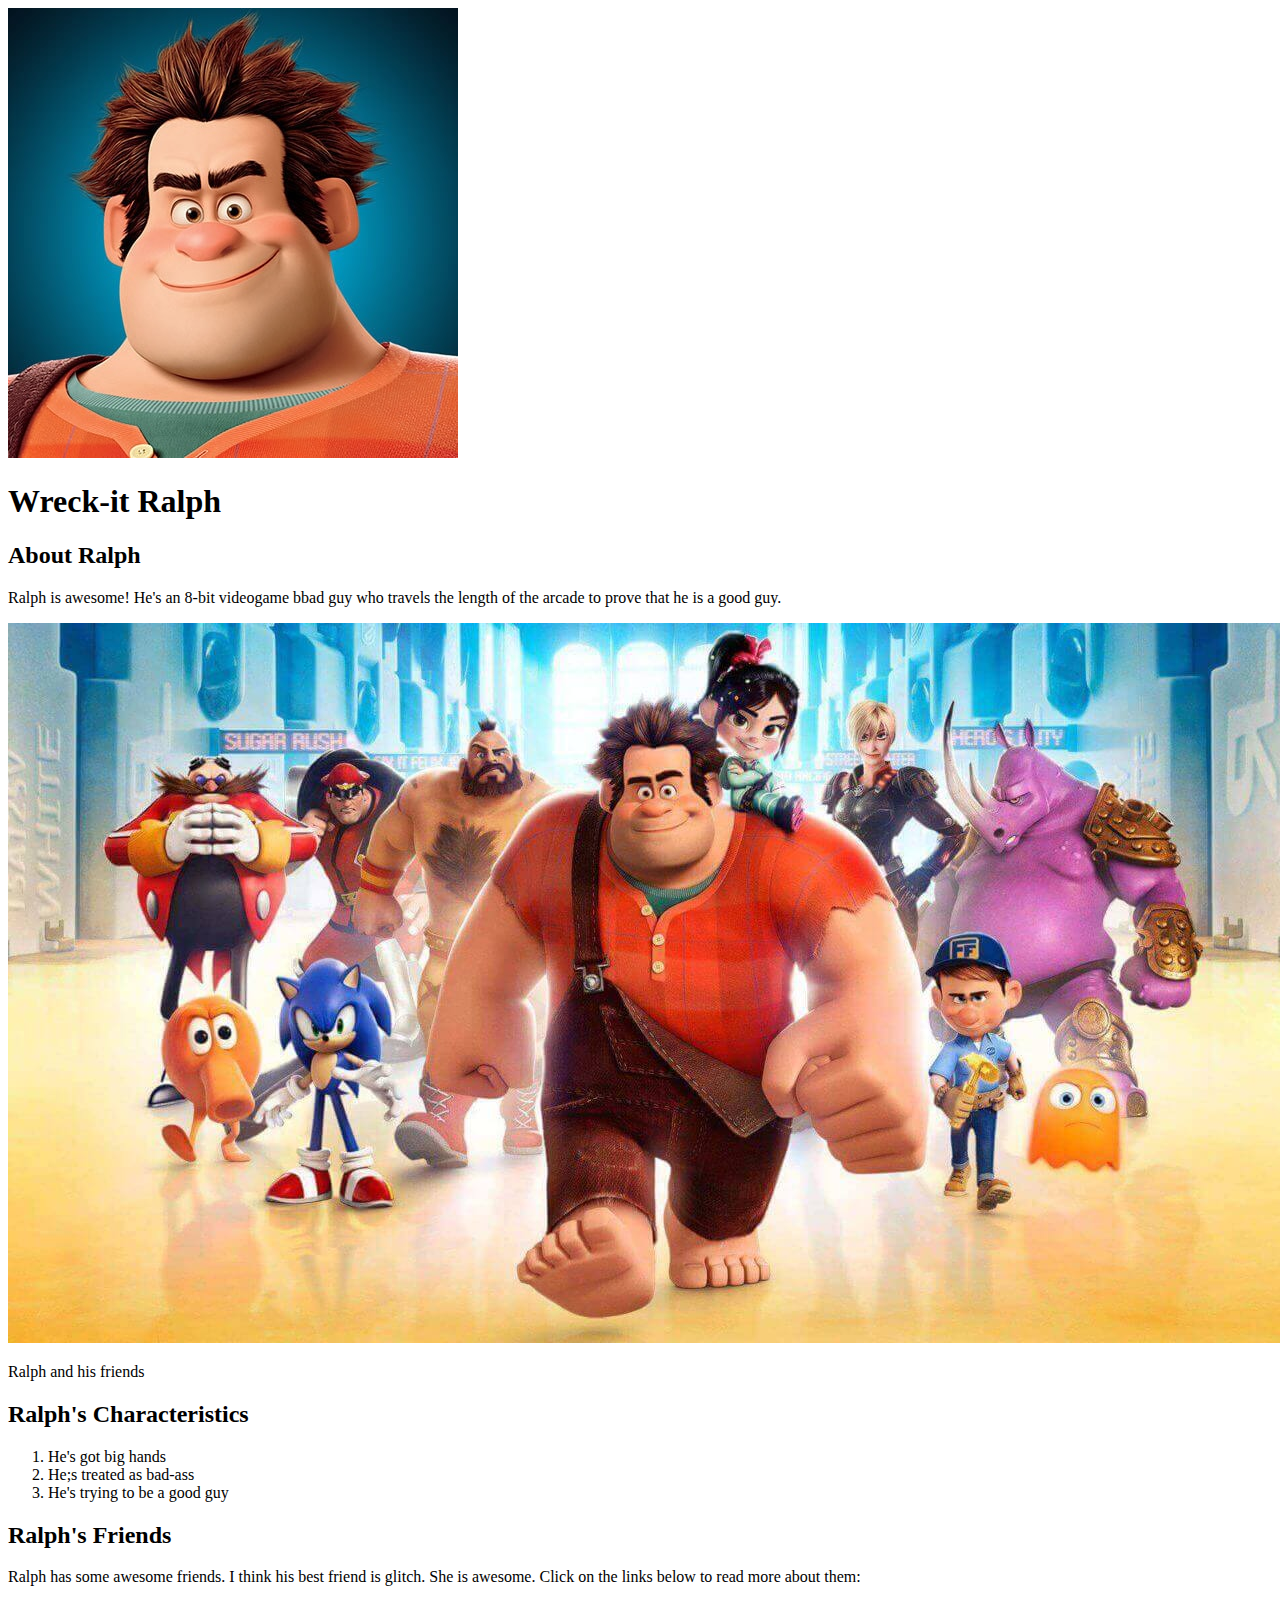
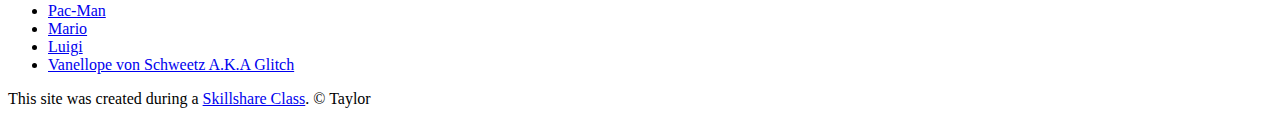
==== index.html @ 05402051 "Added our characters index.html file and a few images" ====
<!DOCTYPE html>
<html>
<head>
	<title>Wreck-it Ralph</title>
	<link rel="icon" href="img/ralph.jpeg">
</head>
<body>
	<!-- header element -->
	<header>
		<img src="img/ralph.jpeg">
		<h1>Wreck-it Ralph</h1>
	</header>

	<!-- main element -->
	<main>
		<h2>About Ralph</h2>
		<p>Ralph is awesome! He's an 8-bit videogame bbad guy who travels the length of the arcade to prove that he is a good guy.</p>
		<img src="img/ralph-big.jpg">
		<p>Ralph and his friends</p>
		
		<!-- Characteristics -->
		<h2>Ralph's Characteristics</h2>
		<ol>
			<li>He's got big hands</li>
			<li>He;s treated as bad-ass</li>
			<li>He's trying to be a good guy</li>
		</ol>
		
		<!-- Friends -->
		<h2>Ralph's Friends</h2>
		<p>Ralph has some awesome friends. I think his best friend is glitch. She is awesome. Click on the links below to read more about them:</p>
		<ul>
			<li><a target="_blank" href="https://en.wikipedia.org/wiki/Pac-Man">Pac-Man</a></li>
			<li><a target="_blank" href="https://en.wikipedia.org/wiki/Mario">Mario</a></li>
			<li><a target="_blank" href="https://en.wikipedia.org/wiki/Luigi">Luigi</a></li>
			<li><a target="_blank" href="https://disney.fandom.com/wiki/Vanellope_von_Schweetz">Vanellope von Schweetz A.K.A Glitch</a></li>
		</ul>
	</main>

	<!-- Footer Element -->
	<footer>
		<p>This site was created during a <a href="https://www.skillshare.com/home">Skillshare Class</a>. &copy; Taylor
		</p>
	</footer>
</body>
</html>
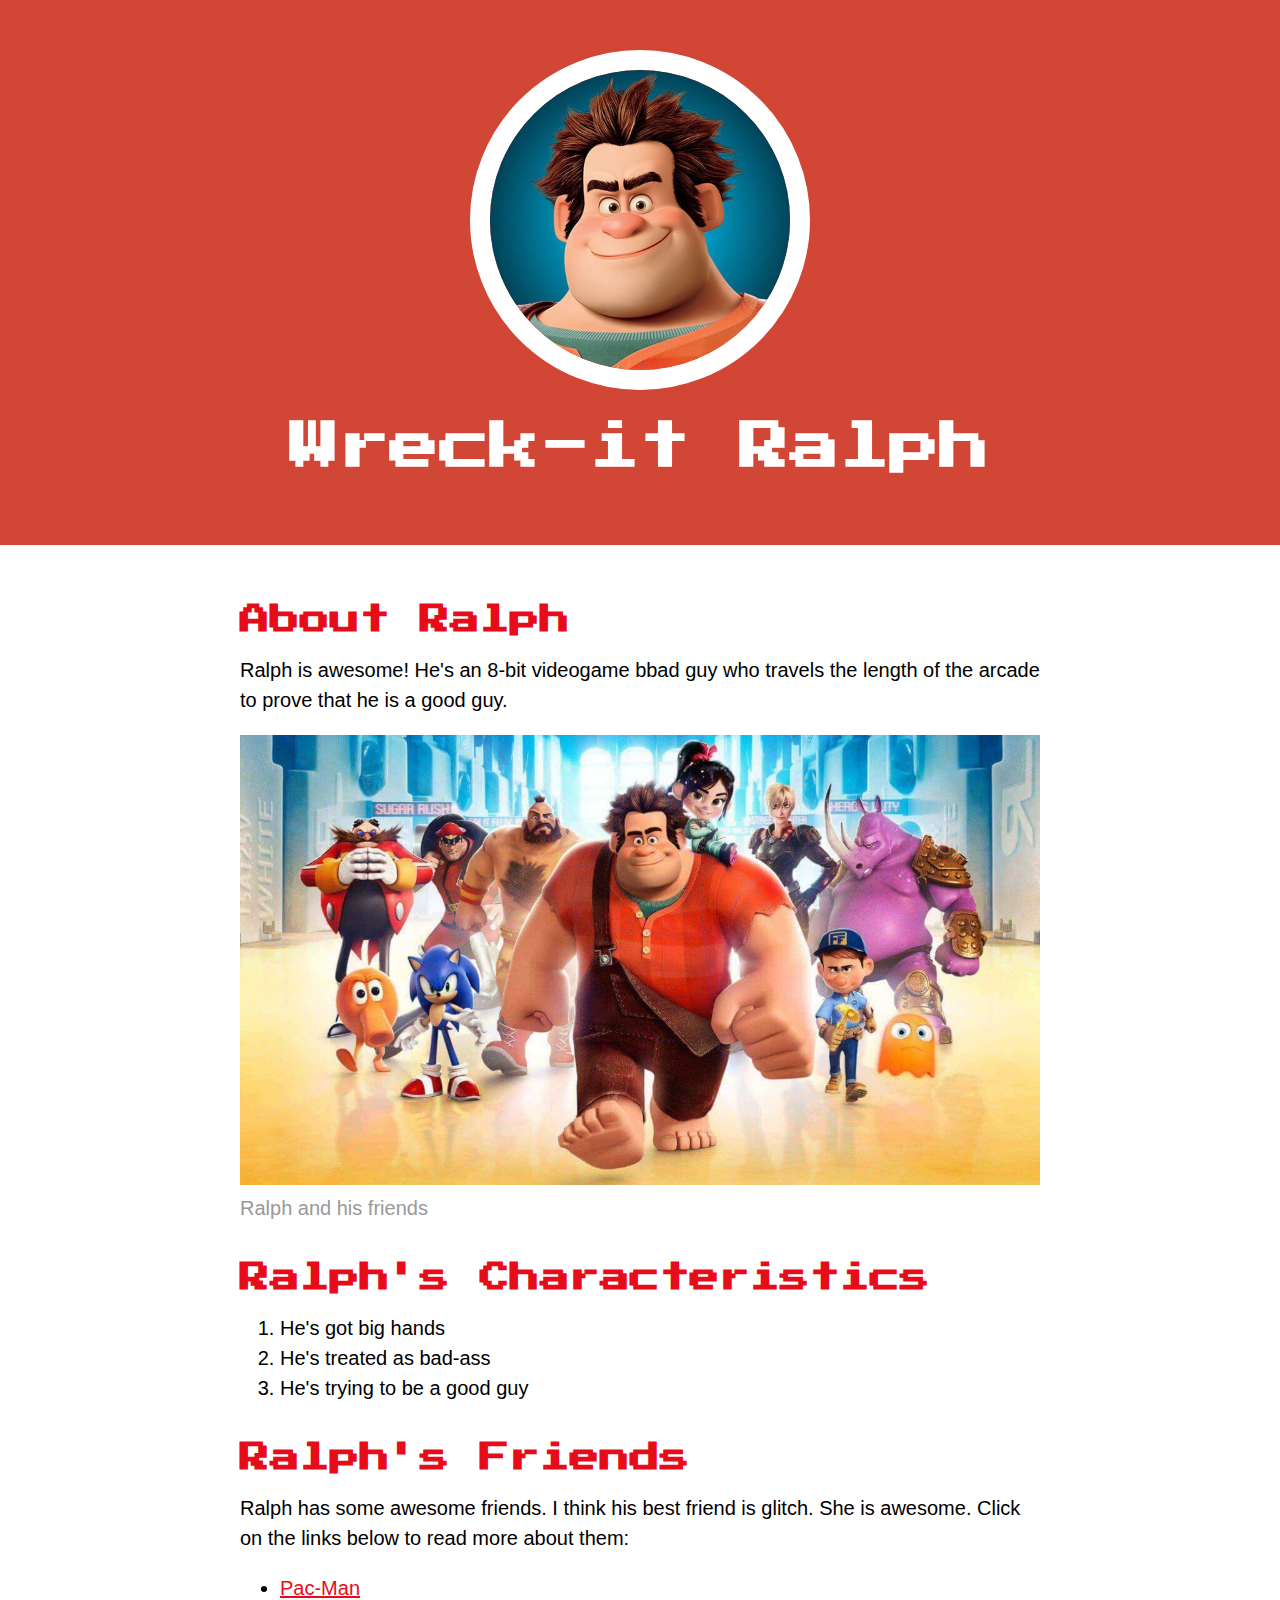
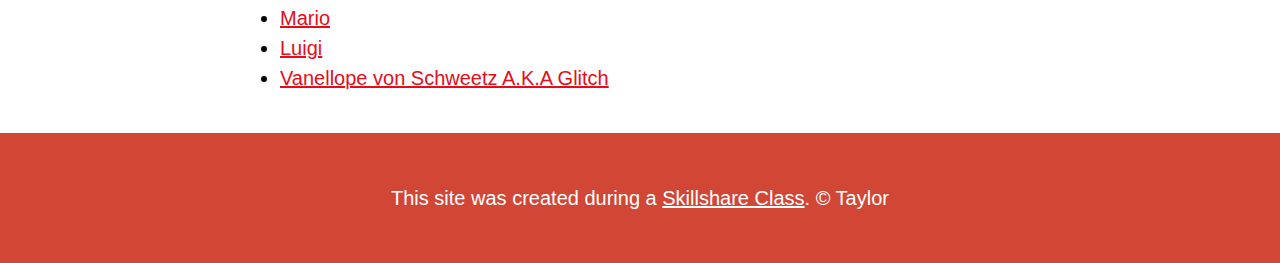
==== commit 3a950227: "Wrote the CSS for our character's website and changed some html" ====
--- a/index.html
+++ b/index.html
@@ -3,6 +3,8 @@
 <head>
 	<title>Wreck-it Ralph</title>
 	<link rel="icon" href="img/ralph.jpeg">
+	<link href="https://fonts.googleapis.com/css2?family=Press+Start+2P&display=swap" rel="stylesheet">
+	<link rel="stylesheet" type="text/css" href="css/hero.css">
 </head>
 <body>
 	<!-- header element -->
@@ -16,13 +18,13 @@
 		<h2>About Ralph</h2>
 		<p>Ralph is awesome! He's an 8-bit videogame bbad guy who travels the length of the arcade to prove that he is a good guy.</p>
 		<img src="img/ralph-big.jpg">
-		<p>Ralph and his friends</p>
+		<p class="caption"> Ralph and his friends</p>
 		
 		<!-- Characteristics -->
 		<h2>Ralph's Characteristics</h2>
 		<ol>
 			<li>He's got big hands</li>
-			<li>He;s treated as bad-ass</li>
+			<li>He's treated as bad-ass</li>
 			<li>He's trying to be a good guy</li>
 		</ol>
 		
--- a/css/hero.css
+++ b/css/hero.css
@@ -0,0 +1,77 @@
+body{
+	margin: 0;
+	font-family: Helvetica, Arial, sans-serif;
+	font-size: 20px;
+	line-height: 30px;
+}
+
+header{
+	background-color: #d14635;
+	text-align: center;
+	padding-top: 50px;
+	padding-bottom: 50px;
+}
+
+h1, h2{
+	font-family: 'Press Start 2P', cursive;
+}
+
+header h1{
+	color: white;
+	font-size: 50px;
+}
+
+header img{
+	border-radius: 170px;
+	width: 300px;
+	border: 20px solid white;
+}
+
+main{
+	max-width: 800px;
+	margin: 0 auto;
+	padding: 20px;
+}
+
+main img{
+	max-width: 100%;
+}
+
+h2{
+	font-size: 30px;
+	color: #e70c19;
+	margin: 40px 0 10px;
+}
+
+a{
+	color: #e70c19;
+}
+a:hover{
+	color: white;
+	background-color: #483a94;
+}
+
+footer{
+	background-color: #d14635;
+	text-align: center;
+	color: white;
+	padding: 50px;
+}
+
+footer p{
+	margin: 0;
+}
+
+footer a{
+	color: white;
+}
+footer a:hover{
+	opacity: .5;
+	background-color: transparent;
+}
+
+p.caption{
+	color: #999999;
+	font-size: italic;
+	margin-top: 0;
+}
